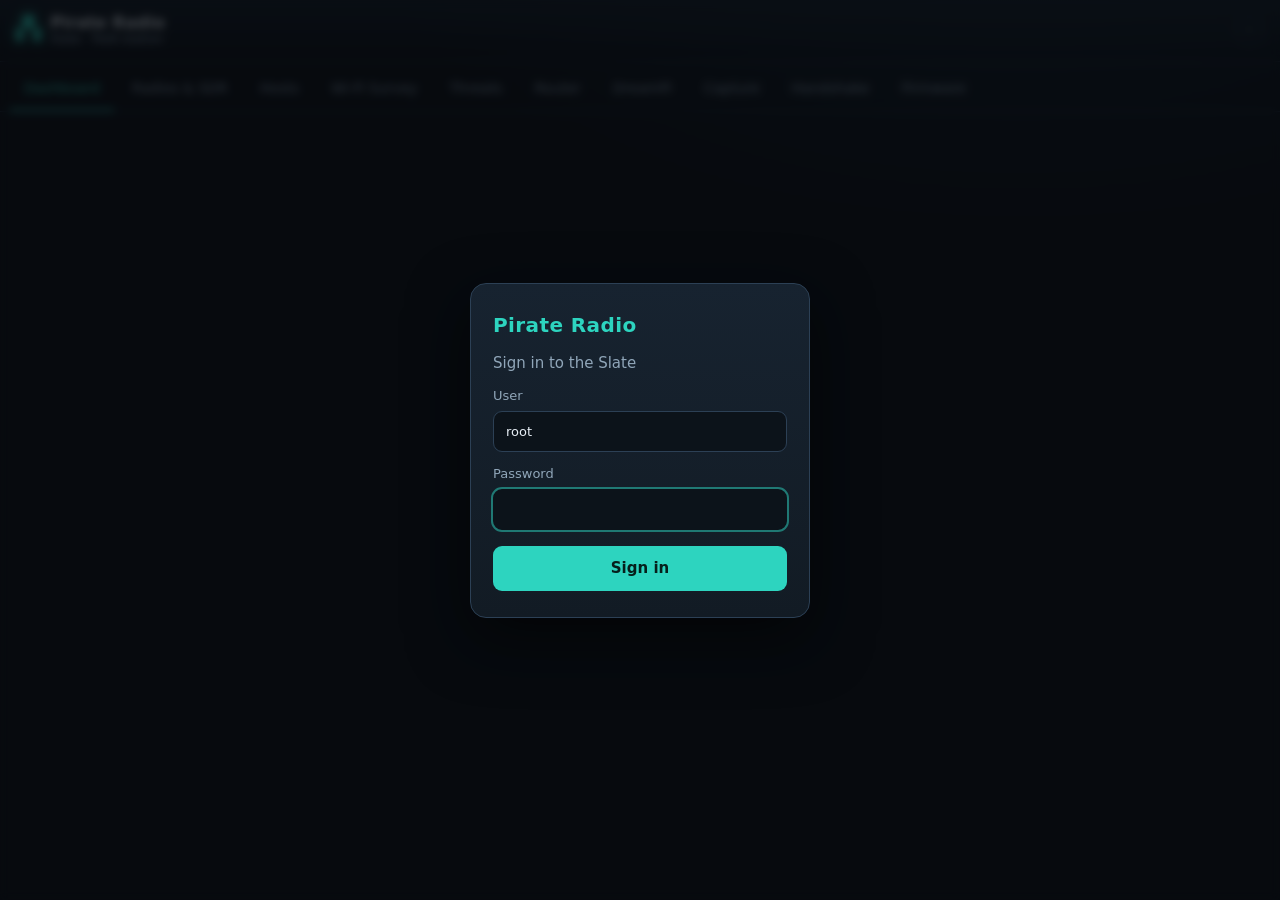
==== feed/utils/pirate-radio-ui/files/index.html @ 33edf07e "Rename the project from slate-sdr to pirate-radio The firmware turns a GL.iNet Slate into Pirate Rad" ====
<!DOCTYPE html>
<html lang="en">
<head>
<meta charset="utf-8">
<meta name="viewport" content="width=device-width, initial-scale=1">
<meta name="color-scheme" content="dark">
<title>Pirate Radio</title>
<style>body { opacity: 0; background: #0b0f14; }</style>
</head>
<body>
<header class="topbar">
	<div class="brand">
		<span class="brand-mark" aria-hidden="true">&#x259E;&#x259A;</span>
		<div class="brand-text">
			<strong id="devname">Pirate Radio</strong>
			<small>Slate &middot; field station</small>
		</div>
	</div>
	<div class="top-right">
		<span id="demo-badge" class="badge badge-demo" hidden>demo data</span>
		<span id="net-pill" class="pill">&mdash;</span>
	</div>
</header>

<nav id="tabs" class="tabs" aria-label="Sections"></nav>
<main id="view" class="view" aria-live="polite"></main>

<div id="login" class="overlay" hidden>
	<form id="login-form" class="login-card">
		<h1>Pirate Radio</h1>
		<p class="muted">Sign in to the Slate</p>
		<label>User
			<input id="u" value="root" autocomplete="username" autocapitalize="off" spellcheck="false">
		</label>
		<label>Password
			<input id="p" type="password" autocomplete="current-password">
		</label>
		<button type="submit">Sign in</button>
		<p id="login-err" class="err" hidden></p>
	</form>
</div>

<div id="setup" class="overlay" hidden>
	<form id="setup-form" class="login-card">
		<h1>Pirate Radio</h1>
		<p class="muted">This Slate has no root password yet. Set one to secure it &mdash; it is also the SSH login.</p>
		<label>New password
			<input id="np1" type="password" autocomplete="new-password">
		</label>
		<label>Confirm
			<input id="np2" type="password" autocomplete="new-password">
		</label>
		<button type="submit">Set password</button>
		<p id="setup-err" class="err" hidden></p>
	</form>
</div>

<script>
/* uhttpd sends no cache headers, so a browser may keep using an old app.js
   or style.css after an update. They load under the version in ui-version
   (written when the package is built), which is fetched past the cache. */
(function () {
	function load(v) {
		var q = v ? "?v=" + encodeURIComponent(v) : "";
		var css = document.createElement("link"), js = document.createElement("script");
		function show() { document.body.style.opacity = "1"; }
		css.rel = "stylesheet";
		css.href = "style.css" + q;
		css.onload = css.onerror = show;
		setTimeout(show, 3000);
		document.head.appendChild(css);
		js.src = "app.js" + q;
		document.body.appendChild(js);
	}
	if (!window.fetch) return load("");
	fetch("ui-version", { cache: "no-store" }).then(function (r) {
		return r.ok ? r.text() : "";
	}).then(function (v) { load(v.trim()); }, function () { load(""); });
})();
</script>
</body>
</html>
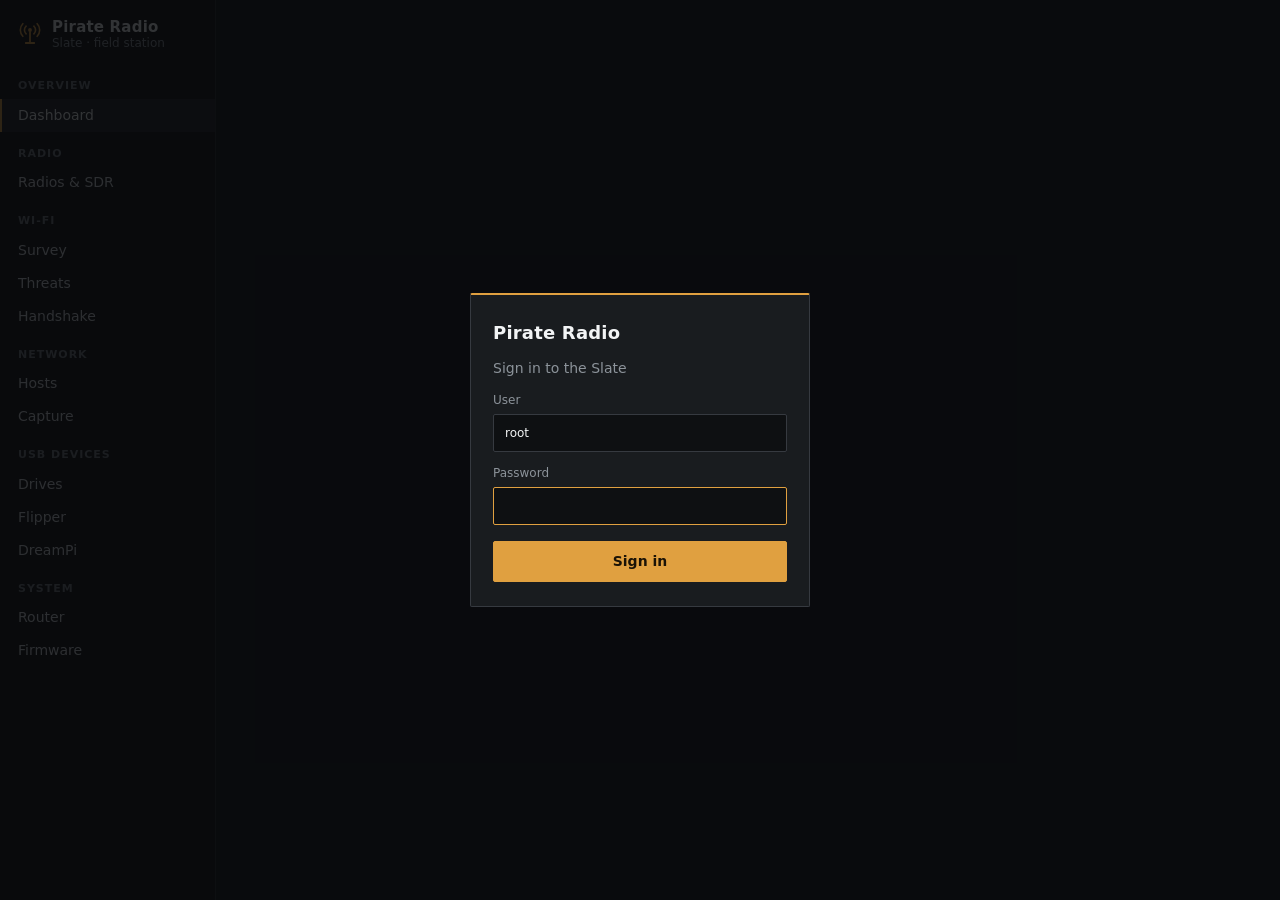
==== commit 0fa557ca: "pirate-radio-ui: an instrument-panel look, tabs grouped in a sidebar The rounded neon theme (navy, t" ====
--- a/feed/utils/pirate-radio-ui/files/index.html
+++ b/feed/utils/pirate-radio-ui/files/index.html
@@ -5,25 +5,40 @@
 <meta name="viewport" content="width=device-width, initial-scale=1">
 <meta name="color-scheme" content="dark">
 <title>Pirate Radio</title>
-<style>body { opacity: 0; background: #0b0f14; }</style>
+<style>body { opacity: 0; background: #131518; }</style>
 </head>
 <body>
-<header class="topbar">
-	<div class="brand">
-		<span class="brand-mark" aria-hidden="true">&#x259E;&#x259A;</span>
-		<div class="brand-text">
-			<strong id="devname">Pirate Radio</strong>
-			<small>Slate &middot; field station</small>
+<div class="shell">
+	<aside id="side" class="side">
+		<div class="brand">
+			<svg class="brand-mark" width="24" height="24" viewBox="0 0 24 24" aria-hidden="true" fill="none" stroke="currentColor" stroke-linecap="square">
+				<path d="M12 10.5V21M8 21h8" stroke-width="1.8"/>
+				<circle cx="12" cy="8" r="1.9" fill="currentColor" stroke="none"/>
+				<path d="M8 4.2a5.4 5.4 0 0 0 0 7.6M16 4.2a5.4 5.4 0 0 1 0 7.6" stroke-width="1.6"/>
+				<path d="M4.8 1.8a9 9 0 0 0 0 12.4M19.2 1.8a9 9 0 0 1 0 12.4" stroke-width="1.6"/>
+			</svg>
+			<div class="brand-text">
+				<strong id="devname">Pirate Radio</strong>
+				<small>Slate &middot; field station</small>
+			</div>
 		</div>
+		<nav id="tabs" class="nav" aria-label="Sections"></nav>
+	</aside>
+	<div class="main-col">
+		<header class="topbar">
+			<button id="menu-btn" class="menu-btn" type="button" aria-label="Sections" aria-controls="side" aria-expanded="false">
+				<svg width="18" height="18" viewBox="0 0 18 18" aria-hidden="true"><path d="M2 4.5h14M2 9h14M2 13.5h14" stroke="currentColor" stroke-width="1.6" fill="none"/></svg>
+			</button>
+			<span id="top-title" class="top-title"></span>
+			<div class="top-right">
+				<span id="demo-badge" class="badge badge-demo" hidden>demo data</span>
+				<span id="net-pill" class="pill" hidden></span>
+			</div>
+		</header>
+		<main id="view" class="view" aria-live="polite"></main>
 	</div>
-	<div class="top-right">
-		<span id="demo-badge" class="badge badge-demo" hidden>demo data</span>
-		<span id="net-pill" class="pill">&mdash;</span>
-	</div>
-</header>
-
-<nav id="tabs" class="tabs" aria-label="Sections"></nav>
-<main id="view" class="view" aria-live="polite"></main>
+</div>
+<div id="scrim" class="scrim"></div>
 
 <div id="login" class="overlay" hidden>
 	<form id="login-form" class="login-card">
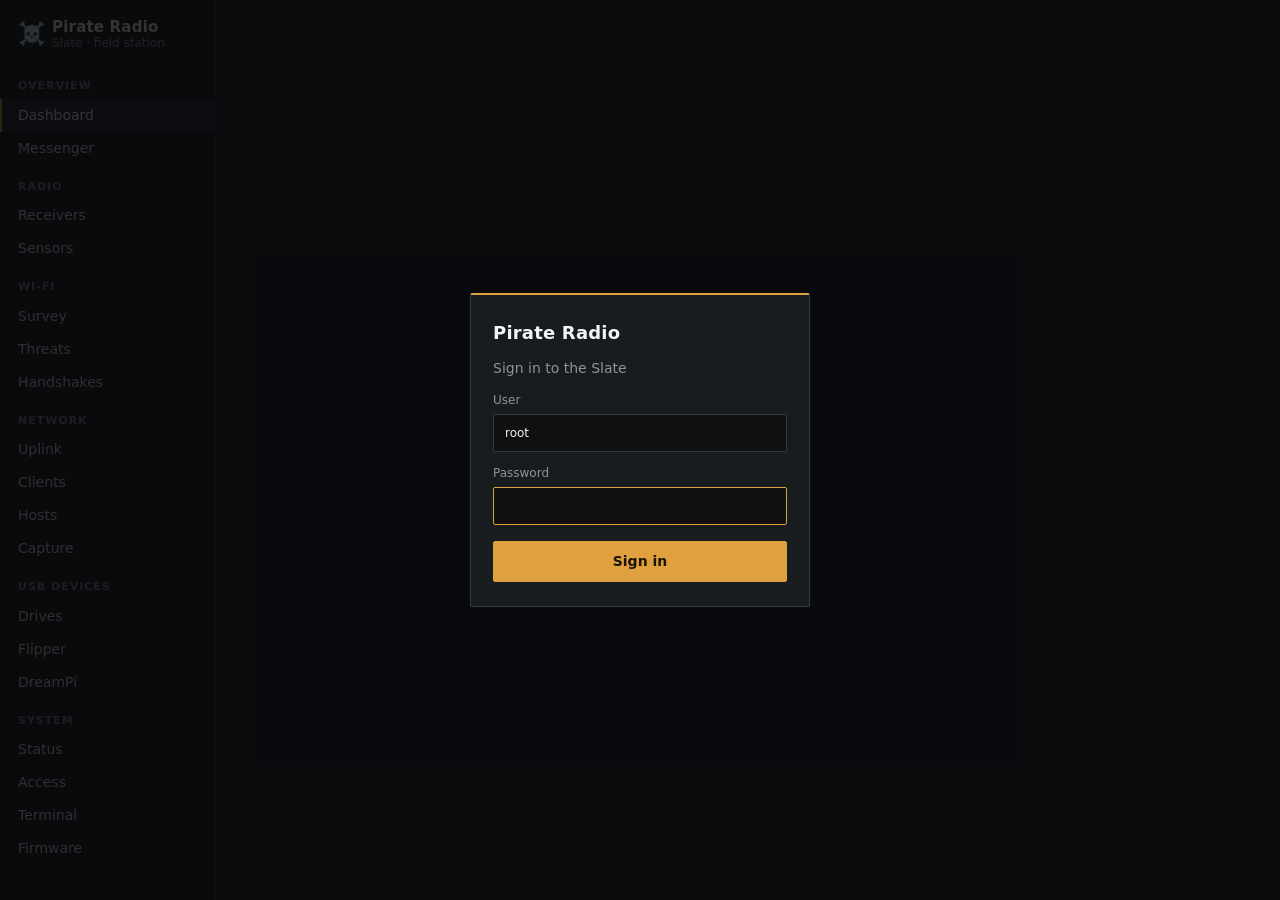
==== commit 9cd6c05e: "pirate-radio-ui: the mark, a skull and crossbones The sidebar's mark is the ☠️ emoji in place of the" ====
--- a/feed/utils/pirate-radio-ui/files/index.html
+++ b/feed/utils/pirate-radio-ui/files/index.html
@@ -11,12 +11,7 @@
 <div class="shell">
 	<aside id="side" class="side">
 		<div class="brand">
-			<svg class="brand-mark" width="24" height="24" viewBox="0 0 24 24" aria-hidden="true" fill="none" stroke="currentColor" stroke-linecap="square">
-				<path d="M12 10.5V21M8 21h8" stroke-width="1.8"/>
-				<circle cx="12" cy="8" r="1.9" fill="currentColor" stroke="none"/>
-				<path d="M8 4.2a5.4 5.4 0 0 0 0 7.6M16 4.2a5.4 5.4 0 0 1 0 7.6" stroke-width="1.6"/>
-				<path d="M4.8 1.8a9 9 0 0 0 0 12.4M19.2 1.8a9 9 0 0 1 0 12.4" stroke-width="1.6"/>
-			</svg>
+			<span class="brand-mark" aria-hidden="true">&#x2620;&#xFE0F;</span>
 			<div class="brand-text">
 				<strong id="devname">Pirate Radio</strong>
 				<small>Slate &middot; field station</small>
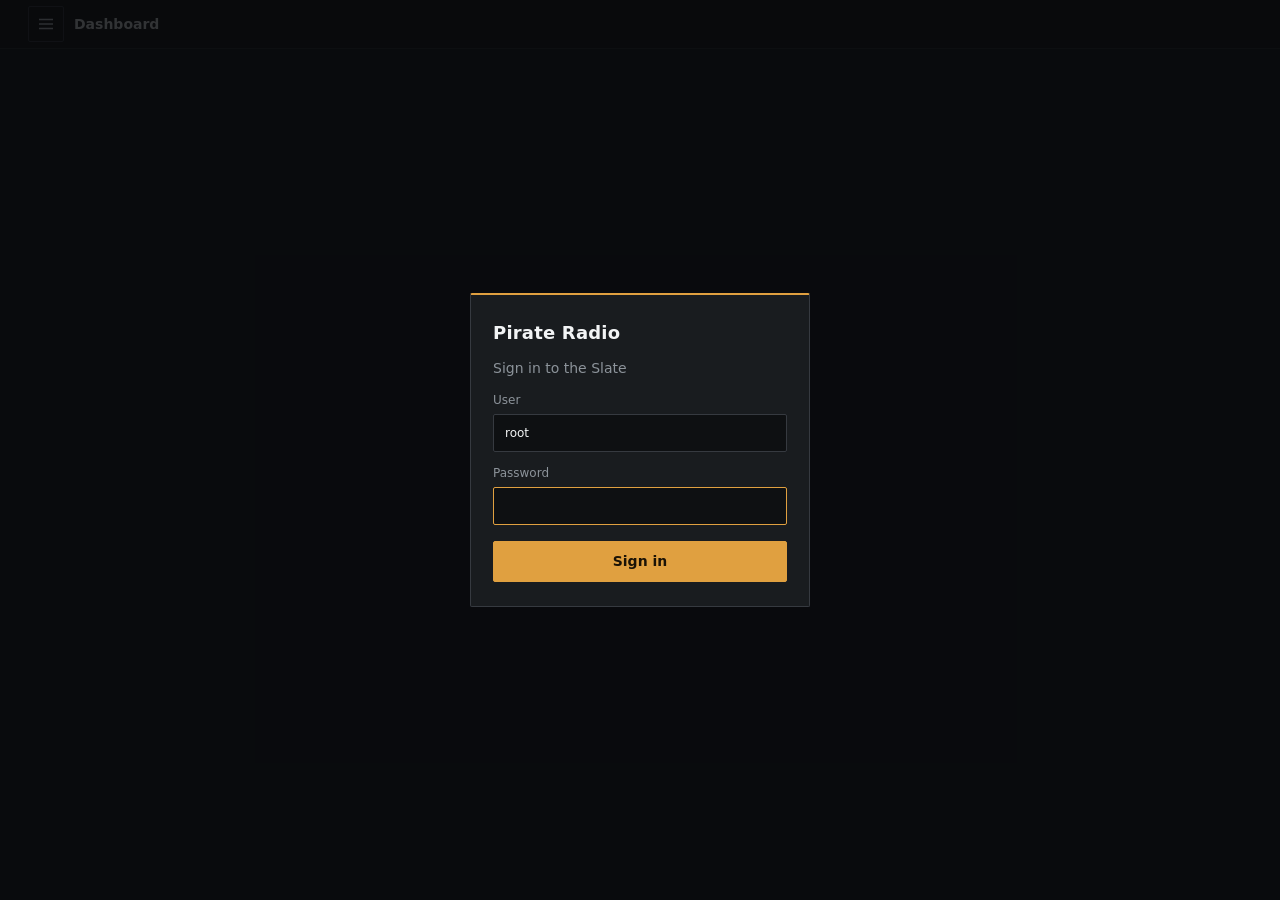
==== commit d22069a3: "pirate-radio-ui: the router's address under its name, for "Slate · field station" The sidebar's line" ====
--- a/feed/utils/pirate-radio-ui/files/index.html
+++ b/feed/utils/pirate-radio-ui/files/index.html
@@ -14,7 +14,7 @@
 			<span class="brand-mark" aria-hidden="true">&#x2620;&#xFE0F;</span>
 			<div class="brand-text">
 				<strong id="devname">Pirate Radio</strong>
-				<small>Slate &middot; field station</small>
+				<small id="devaddr" title="This router's address on its own network (its Wi-Fi and LAN jacks)"></small>
 			</div>
 		</div>
 		<nav id="tabs" class="nav" aria-label="Sections"></nav>
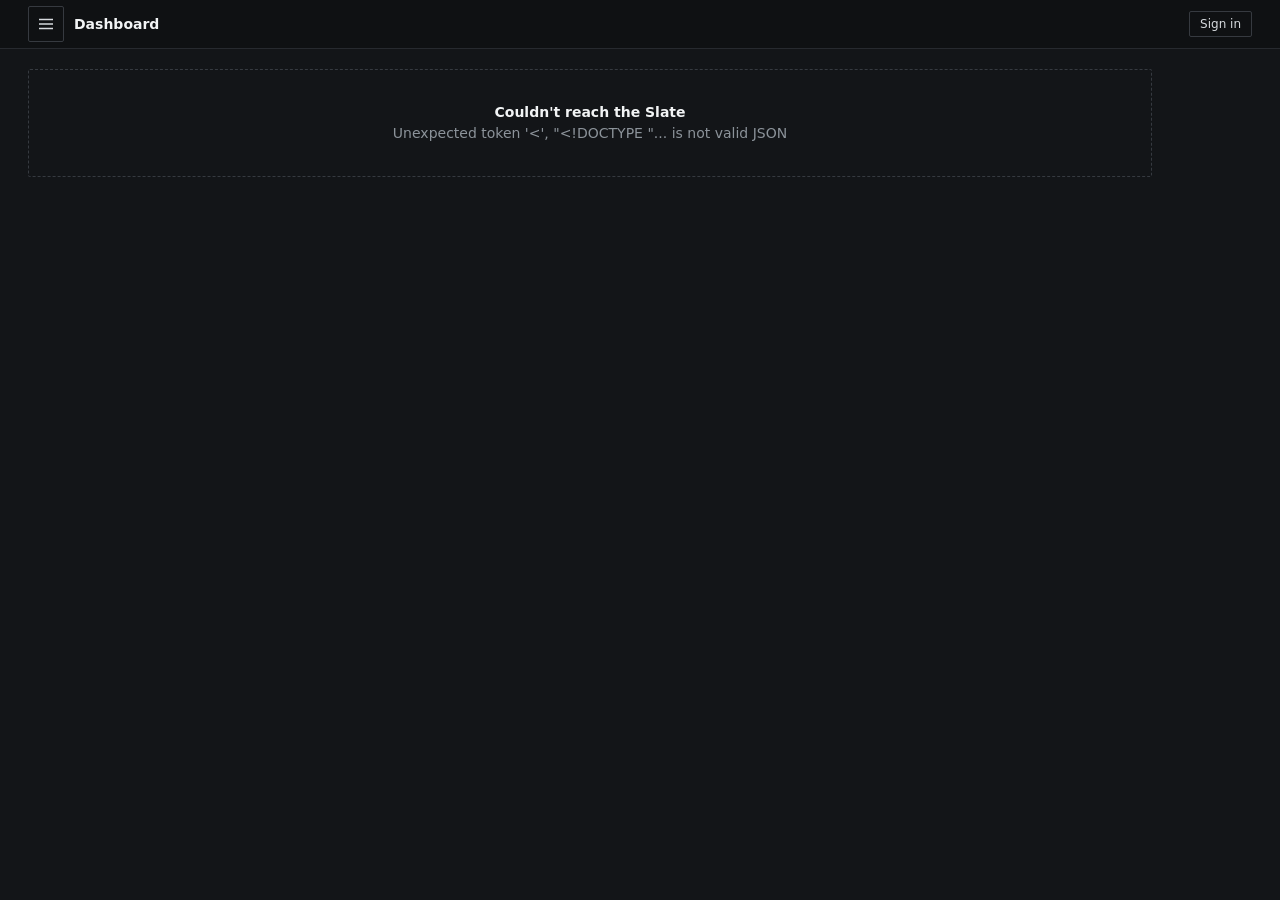
==== commit 05339394: "Web UI: most pages open without a password, private ones behind it Anyone on the router's own networ" ====
--- a/feed/utils/pirate-radio-ui/files/index.html
+++ b/feed/utils/pirate-radio-ui/files/index.html
@@ -28,6 +28,7 @@
 			<div class="top-right">
 				<span id="demo-badge" class="badge badge-demo" hidden>demo data</span>
 				<span id="net-pill" class="pill" hidden></span>
+				<button id="auth-btn" class="auth-btn" type="button" hidden></button>
 			</div>
 		</header>
 		<main id="view" class="view" aria-live="polite"></main>
@@ -46,6 +47,7 @@
 			<input id="p" type="password" autocomplete="current-password">
 		</label>
 		<button type="submit">Sign in</button>
+		<button id="login-cancel" type="button" class="ghost">Not now</button>
 		<p id="login-err" class="err" hidden></p>
 	</form>
 </div>
